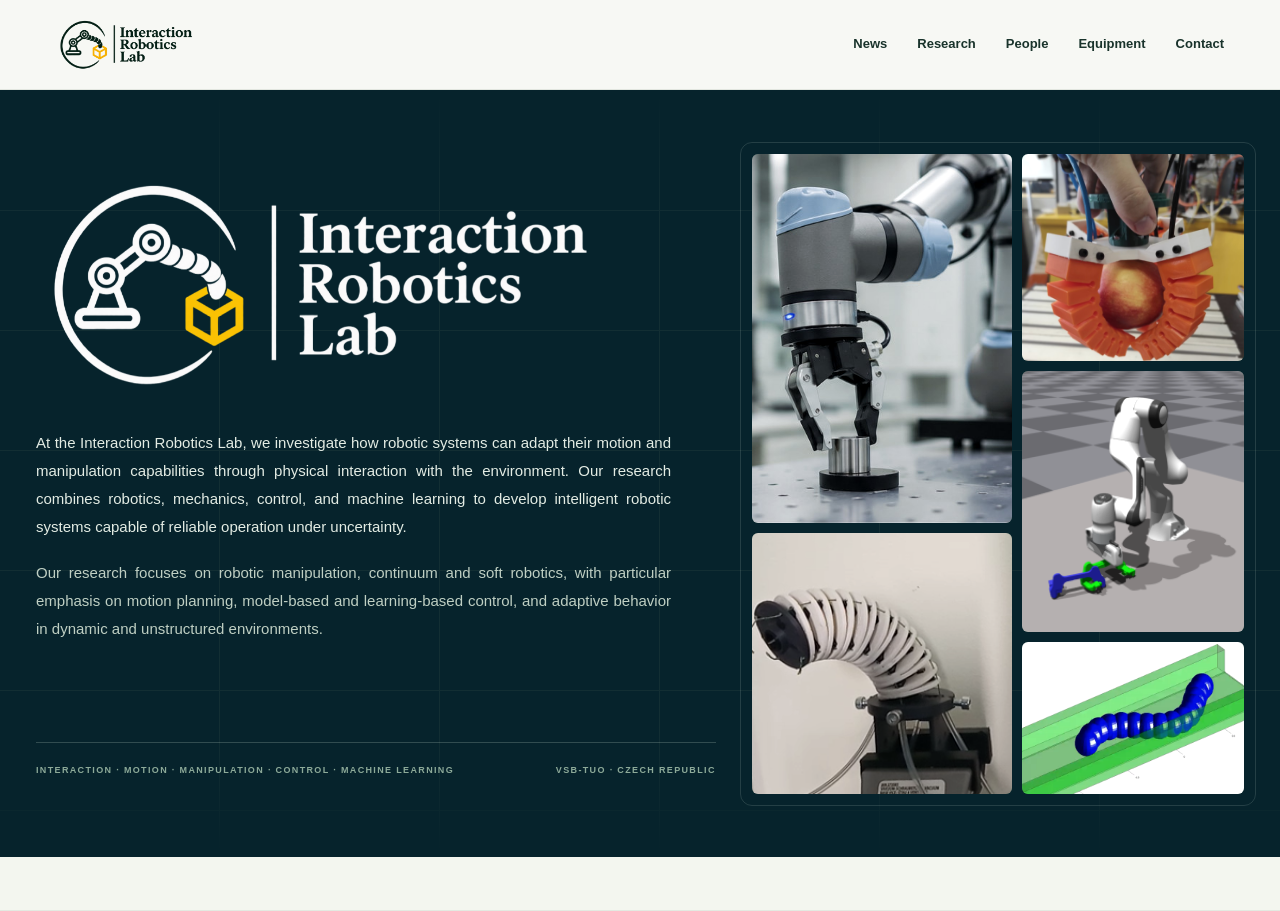
==== index.html @ 6614bdf3 "new" ====
<!DOCTYPE html>
<html lang="en">
 <head>
  <meta charset="utf-8"/>
  <meta content="width=device-width, initial-scale=1" name="viewport"/>
  <meta content="#f7f8f4" name="theme-color"/>
  <meta content="Interaction Robotics Lab — research in adaptive manipulation, continuum and soft robots, and learning-based control at VSB – Technical University of Ostrava." name="description"/>
  <title>
   Home | Interaction Robotics Lab | VSB – TUO
  </title>
  <link href="assets/basics/logo_white.png" rel="icon" type="image/svg+xml"/>
  <link href="style.css" rel="stylesheet"/>
  <link href="custom.css" rel="stylesheet"/>
  <script defer="" src="script.js">
  </script>
 </head>
 <body>
  <a class="skip-link" href="#main">
   Skip to content
  </a>
  <header class="site-header" id="top">
   <div class="container header-inner">
        <a aria-current="page"
            aria-label="Lab home"
            class="brand"
            href="index.html">

                <img src="assets/basics/logo_dark_full.png"
                    alt="Interaction Robotics Lab"
                    class="nav-logo">

            </a>
    <nav aria-label="Main navigation" class="nav" id="nav">
     <a href="news.html">
      News
     </a>
     <a href="research.html">
      Research
     </a>
     <!-- <a href="projects.html">
      Projects
     </a> -->
     <a href="people.html">
      People
     </a>
     <a href="equipment.html">
      Equipment
     </a>
     <a href="contact.html">
      Contact
     </a>
    </nav>
    <!-- <a class="header-cta" href="join.html">
     Join our lab
     <span aria-hidden="true">
      ↗
     </span>
    </a> -->
    <button aria-controls="mobile-nav" aria-expanded="false" aria-label="Toggle menu" class="menu-toggle" type="button">
     <span>
     </span>
     <span>
     </span>
    </button>
   </div>
   <nav aria-label="Mobile navigation" class="mobile-nav" hidden="" id="mobile-nav">
    <a href="news.html">
     News
    </a>
    <a href="research.html">
     Research
    </a>
    <!-- <a href="projects.html">
     Projects
    </a> -->
    <a href="people.html">
     People
    </a>
    <a href="equipment.html">
     Equipment
    </a>
    <a href="join.html">
     Join the lab
    </a>
    <a href="contact.html">
     Contact
    </a>
   </nav>
  </header>
  <main id="main">
   <!-- UPRAVY TEJTO STRANKY: Texty, odkazy a obrazky najdes priamo v HTML nizsie. CSS styly v custom.css / style.css. -->
   <section aria-labelledby="hero-title" class="hero">
    <div class="container hero-inner">
     <div class="hero-left">
      <div class="hero-lockup reveal" id="hero-lockup">
       <!-- Velke logo na uvodnej stranke. Cestu k obrazku zmenis v src. -->
       <img
        src="assets/basics/logo_light_full.png"
        alt="Interaction Robotics Lab"
        class="custom-hero-logo"
       />
       <h1 id="hero-title" class="wordmark-accessible-only">Interaction Robotics Lab</h1>
      </div>
      <div class="hero-copy reveal">
       <p class="hero-lead">
        At the Interaction Robotics Lab, we investigate how robotic systems can adapt their motion and manipulation capabilities through physical interaction with the environment. Our research combines robotics, mechanics, control, and machine learning to develop intelligent robotic systems capable of reliable operation under uncertainty.
       </p>
       <p class="hero-secondary">
        Our research focuses on robotic manipulation, continuum and soft robotics, with particular emphasis on motion planning, model-based and learning-based control, and adaptive behavior in dynamic and unstructured environments.
       <div class="hero-actions">
        <!-- <a class="button button-light" href="research.html">
         Explore our research
         <span aria-hidden="true">
          ↗
         </span>
        </a>
        <a class="button button-outline" href="join.html">
         Join the lab
         <span aria-hidden="true">
          ↗
         </span>
        </a> -->
       </div>
      </div>
      <div class="hero-signature">
       <span>
        INTERACTION · MOTION · MANIPULATION · CONTROL · MACHINE LEARNING
       </span>
       <span>
        VSB-TUO · CZECH REPUBLIC
       </span>
      </div>
     </div>
     <div aria-label="Illustrative robotics research image gallery" class="hero-gallery reveal" id="hero-gallery" role="group">
      <!-- OBRAZKY NA UVODE: kazdu cestu src mozes zmenit na vlastny subor v assets/ -->
      <figure class="gallery-tile">
       <img alt="Illustrative research scene: collaborative robot manipulating a cylindrical object" decoding="async" loading="eager" src="assets/hero-robotics-01.jpg"/>
      </figure>
      <figure class="gallery-tile">
       <img alt="Illustrative research scene: soft pneumatic gripper holding a strawberry" decoding="async" loading="lazy" src="assets/gripper.png"/>
      </figure>
      <figure class="gallery-tile">
       <img alt="Illustrative research scene: cable-driven continuum robot prototype" decoding="async" loading="lazy" src="assets/panda.png"/>
      </figure>
      <figure class="gallery-tile">
       <img alt="Illustrative research scene: robotic instrumentation and electronics" decoding="async" loading="lazy" src="assets/tdcr.png"/>
      </figure>
      <figure class="gallery-tile">
       <img alt="Illustrative research scene: flexible robot in contact with a soft object" decoding="async" loading="lazy" src="assets/snake.png
       "/>
      </figure>
      <!-- <span class="hero-photo-note">
       ILLUSTRATIVE IMAGERY · REPLACE WITH APPROVED LAB PHOTOS
      </span> -->
     </div>
    </div>
   </section>
   <section aria-label="Explore the laboratory" class="home-routes">
    <div class="container home-route-grid">
     <!-- <a class="home-route" href="research.html">
      <span class="route-index">
       01 / RESEARCH
      </span>
      <strong>
       Explore our science
      </strong>
      <span aria-hidden="true" class="route-arrow">
       ↗
      </span>
     </a> -->
     <!-- <a class="home-route" href="people.html">
      <span class="route-index">
       02 / PEOPLE
      </span>
      <strong>
       Meet the team
      </strong>
      <span aria-hidden="true" class="route-arrow">
       ↗
      </span>
     </a>
     <a class="home-route" href="join.html">
      <span class="route-index">
       03 / OPPORTUNITIES
      </span>
      <strong>
       Join the lab
      </strong>
      <span aria-hidden="true" class="route-arrow">
       ↗
      </span>
     </a> -->
    </div>
   </section>
   <section class="news-section section-pad" hidden="" id="news">
    <!-- NOVINKY: ked pridas zaznamy do #news-list, odstráň atribut hidden zo sekcie #news. -->
    <div class="container">
     <div class="section-head">
      <div>
       <div class="section-label">
        <span class="label-line">
        </span>
        <span>
         LAB NOTES
        </span>
       </div>
       <h2>
        Latest updates
       </h2>
      </div>
     </div>
     <div class="news-grid" id="news-list">
     </div>
    </div>
   </section>
  </main>
  <!-- <footer class="site-footer">
   <div class="container footer-top">
    <a class="footer-brand" href="index.html">
     <span class="brand-mark">
      <span>
      </span>
      <span>
      </span>
      <span>
      </span>
     </span>
     <strong>
      Interaction Robotics Lab
     </strong>
    </a> 
    <a class="back-top" href="#top">
     Back to top ↑
    </a>
   </div>
   <div class="container footer-bottom">
    <span>
     An emerging research initiative at VSB – Technical University of Ostrava.
    </span>
    <span>
     ©
     <span id="year">
      2026
     </span>
     <span>
      IR Lab
     </span>
     . All rights reserved.
    </span>
   </div>
  </footer>  -->
 </body>
</html>
---- style.css ----
:root {
  --paper:#f7f8f4;
  --white:#ffffff;
  --ink:#19332b;
  --ink-deep:#102c25;
  --muted:#647269;
  --line:#dce3dc;
  --green:#204d3f;
  --acid:#d0ed98;
  --warm:#edf1e9;
  --max:1380px;
  --radius:19px;
}
*,*::before,*::after{box-sizing:border-box}
html{scroll-behavior:smooth;scroll-padding-top:90px}
body{margin:0;background:var(--paper);color:var(--ink);font-family:Inter,"Helvetica Neue",Arial,sans-serif;-webkit-font-smoothing:antialiased;line-height:1.55}
body.nav-open{overflow:hidden}
a{color:inherit;text-decoration:none}
button{font:inherit}
button,a{-webkit-tap-highlight-color:transparent}
button:focus-visible,a:focus-visible{outline:3px solid #a0c967;outline-offset:4px}
::selection{background:#c5e9a0;color:var(--ink)}
.container{width:min(var(--max),calc(100% - 112px));margin-inline:auto}
.skip-link{position:absolute;left:-999px;top:0;background:var(--acid);padding:12px;z-index:1000}
.skip-link:focus{left:12px;top:12px}
.site-header{height:90px;position:sticky;top:0;z-index:99;background:rgba(247,248,244,.93);backdrop-filter:blur(18px);-webkit-backdrop-filter:blur(18px);border-bottom:1px solid rgba(224,229,221,.9)}
.header-inner{height:100%;display:flex;align-items:center;gap:40px}
.brand{display:flex;align-items:center;gap:11px;min-width:211px}
.brand-mark{position:relative;display:inline-flex;width:43px;height:40px;align-items:center;justify-content:center;flex-shrink:0}
.brand-mark>span{display:block;position:absolute;width:27px;height:27px;border:3px solid var(--ink);border-radius:50%;transform:rotate(-35deg) skewX(11deg)}
.brand-mark>span:nth-child(1){transform:translate(-8px,5px) scale(.7);border-color:#6d9683}
.brand-mark>span:nth-child(2){transform:translate(1px,-1px) scale(.87);border-color:var(--ink)}
.brand-mark>span:nth-child(3){transform:translate(9px,-7px) scale(.6);border-color:#a5cb7e}
.brand-type{display:flex;flex-direction:column;line-height:1.09}
.brand-type strong{font-size:21px;letter-spacing:-.075em;font-weight:800}
.brand-type small{font-size:8.1px;font-weight:800;letter-spacing:.18em;margin-top:5px}
.nav{display:flex;gap:30px;align-items:center;margin-left:auto}
.nav a{font-size:13px;font-weight:600;transition:color .2s;white-space:nowrap}
.nav a:hover{color:#75995e}
.header-cta{display:inline-flex;align-items:center;gap:20px;background:var(--ink-deep);color:white;padding:13px 19px;border-radius:8px;font-weight:650;font-size:13px;white-space:nowrap;transition:transform .2s,background .2s}
.header-cta:hover,.button-dark:hover{transform:translateY(-2px);background:#30624d}
.header-cta span{font-size:18px}
.menu-toggle,.mobile-nav{display:none}
.hero{display:grid;grid-template-columns:1.03fr .97fr;min-height:665px;gap:48px;padding-top:46px;padding-bottom:86px;align-items:center}
.hero-content{padding-top:24px;max-width:670px}
.eyebrow,.section-label{display:flex;align-items:center;gap:12px;font-size:11px;line-height:1.4;font-weight:800;letter-spacing:.135em}
.eyebrow{color:#567c5e}
.status-dot{display:inline-block;width:7px;height:7px;background:#76af63;box-shadow:0 0 0 5px #e0edd6;border-radius:50%;flex-shrink:0}
.hero h1{margin:34px 0 21px;font-size:clamp(59px,5.55vw,92px);line-height:1.03;letter-spacing:-.082em;font-weight:710;text-wrap:balance}
.hero h1 .accent-word{color:#8eae6f}
.hero-lead{max-width:585px;color:#5e6f65;font-size:17px;line-height:1.8;margin:0 0 33px}
.hero-actions{display:flex;align-items:center;gap:25px;flex-wrap:wrap}
.button{min-height:50px;padding:0 22px;display:inline-flex;align-items:center;justify-content:center;gap:20px;border-radius:7px;font-weight:700;font-size:13px;transition:transform .2s,background .2s}
.button span,.inline-link span{font-size:18px;font-weight:500}
.button-dark{background:var(--ink-deep);color:#fff}
.button-text{padding-left:0;padding-right:0}
.button-text:hover{transform:translateX(3px)}
.hero-bottom{margin-top:68px;display:flex;align-items:center;gap:17px;color:#7a897d;font-size:10px;font-weight:800;letter-spacing:.16em;white-space:nowrap}
.hero-bottom b{font-weight:400;color:#c3cfc5;margin:0 7px}
.hero-rule{display:block;width:36px;height:1px;background:#8ea792}
.hero-visual{position:relative;overflow:hidden;background:radial-gradient(circle at 67% 36%,#2d5e4a 0,#1b4339 30%,#0e2923 77%);height:min(620px,48vw);min-height:560px;border-radius:9px;isolation:isolate;box-shadow:0 27px 54px rgba(21,52,41,.12)}
.hero-visual:before{position:absolute;inset:0;content:"";background-image:linear-gradient(rgba(209,238,192,.042) 1px,transparent 1px),linear-gradient(90deg,rgba(209,238,192,.042) 1px,transparent 1px);background-size:39px 39px;mask-image:linear-gradient(to bottom,transparent,#000 15%,#000 80%,transparent)}
.hero-visual:after{content:"";position:absolute;right:-120px;top:-130px;width:360px;height:360px;border-radius:50%;background:radial-gradient(circle,rgba(167,209,121,.13),transparent 70%)}
.visual-topline,.visual-bottomline{position:absolute;display:flex;justify-content:space-between;align-items:center;left:27px;right:27px;z-index:4;color:#cde0d3;font-size:9px;letter-spacing:.16em;font-weight:700}
.visual-topline{top:29px}
.visual-bottomline{bottom:26px}
.live-dot{width:6px;height:6px;border-radius:50%;background:var(--acid);display:inline-block;margin-right:8px;box-shadow:0 0 10px #bfe790}
.hero-robot{position:absolute;inset:0;width:100%;height:100%;z-index:2;transform:translateY(2%) scale(1.02);filter:saturate(.93)}
.visual-orbit{position:absolute;border:1px solid rgba(204,239,191,.12);border-radius:50%;width:510px;height:510px;top:10%;left:5%;transform:rotate(-25deg)}
.orbit-two{width:385px;height:385px;top:20%;left:17%;border-style:dashed;opacity:.6}
.visual-corner{width:16px;height:16px;position:absolute;z-index:3;border-color:#b4cda8;border-style:solid;opacity:.5}
.corner-tl{left:18px;top:69px;border-width:1px 0 0 1px}.corner-tr{right:18px;top:69px;border-width:1px 1px 0 0}.corner-bl{bottom:67px;left:18px;border-width:0 0 1px 1px}.corner-br{bottom:67px;right:18px;border-width:0 1px 1px 0}
.section-pad{padding-top:118px;padding-bottom:126px}
.section-label{color:#607666;margin-bottom:20px}
.label-line{display:block;width:26px;height:1px;background:#94ac94}
.section-head{display:flex;justify-content:space-between;align-items:end;gap:55px;margin-bottom:54px}
h2{font-size:clamp(36px,4vw,59px);line-height:1.09;letter-spacing:-.065em;margin:0;font-weight:670;text-wrap:balance}
.section-head h2{max-width:700px}
.section-head>p{max-width:390px;margin:0 0 5px;color:var(--muted);font-size:14px;line-height:1.83}
.about-section{background:#eaf0e6}
.about-grid{display:grid;grid-template-columns:32% 68%;gap:14px}
.about-copy{max-width:845px}
.about-copy h2{font-size:clamp(41px,4.5vw,69px)}
.about-copy>p{font-size:20px;line-height:1.74;color:#50665b;max-width:830px;margin:28px 0}
.about-note{display:flex;align-items:start;gap:19px;max-width:700px;margin-top:41px;padding-top:25px;border-top:1px solid #cfdbcd;font-size:15px;line-height:1.7}
.asterisk{font-size:27px;line-height:1;color:#7e9d69}
.research-section{background:var(--paper)}
.research-grid{display:grid;grid-template-columns:repeat(4,minmax(0,1fr));gap:12px}
.research-card{display:flex;flex-direction:column;min-height:307px;padding:30px 25px 25px;background:#fff;border:1px solid #e5ebe3;border-radius:8px;transition:transform .25s,box-shadow .25s}
.research-card:hover{transform:translateY(-4px);box-shadow:0 18px 36px rgba(31,62,43,.08)}
.research-card .research-num{font-size:12px;font-weight:700;color:#83a475;letter-spacing:.05em}
.research-card .research-icon{display:flex;align-items:center;justify-content:center;margin-top:24px;margin-bottom:18px;width:52px;height:52px;border:1px solid #dce7d7;border-radius:12px;font-size:26px;color:#3a624f}
.research-card h3{font-size:21px;line-height:1.22;letter-spacing:-.04em;margin:0 0 12px;font-weight:690}
.research-card p{font-size:13px;line-height:1.7;color:#728077;margin:0}
.research-card .research-tag{font-size:9px;font-weight:800;letter-spacing:.13em;color:#8aa17d;margin-top:auto;padding-top:23px}
.statement-section{background:#153c32;color:white;overflow:hidden}
.statement-inner{min-height:345px;display:flex;align-items:center;justify-content:center;position:relative;gap:70px}
.statement-symbol{font-size:80px;color:#cbeb9e;line-height:1}
.statement-inner p{font-weight:620;font-size:clamp(30px,4.2vw,61px);letter-spacing:-.065em;line-height:1.25;margin:0}
.statement-inner em{font-style:normal;color:#cce994}
.statement-small{position:absolute;bottom:33px;right:0;font-size:9px;letter-spacing:.15em;color:#9eb4a3}
.projects-section{background:#f2f5ef}
.project-grid{display:grid;grid-template-columns:repeat(3,minmax(0,1fr));gap:18px}
.project-card{border-radius:8px;overflow:hidden;background:white;border:1px solid #e1e8dd;display:flex;flex-direction:column;transition:transform .2s,box-shadow .2s}
.project-card:hover{transform:translateY(-4px);box-shadow:0 18px 38px rgba(25,49,36,.075)}
.project-visual{height:245px;display:flex;align-items:center;justify-content:center;position:relative;overflow:hidden;background:#dce9d8}
.project-visual.manipulation{background:radial-gradient(circle at 72% 28%,#d6f0af,#b6d6bf 55%,#8dac9d)}
.project-visual.continuum{background:radial-gradient(circle at 20% 77%,#daf2b7,#b8d2c6 55%,#91b3a9)}
.project-visual.sensing{background:radial-gradient(circle at 70% 70%,#d2e8b7,#b3d8c3 58%,#97bca7)}
.project-visual svg{width:100%;height:100%;filter:drop-shadow(0 11px 15px rgba(32,75,55,.17));transition:transform .5s}
.project-card:hover svg{transform:scale(1.04)}
.project-visual:after{content:"";position:absolute;inset:0;background-image:linear-gradient(rgba(255,255,255,.23) 1px,transparent 1px),linear-gradient(90deg,rgba(255,255,255,.23) 1px,transparent 1px);background-size:32px 32px;pointer-events:none;mix-blend-mode:soft-light}
.project-visual .visual-id{position:absolute;z-index:1;top:19px;left:20px;font-size:10px;font-weight:750;letter-spacing:.1em;color:#2a5645}
.project-body{padding:27px 27px 24px;display:flex;flex-direction:column;flex:1}
.project-label{font-size:9px;font-weight:800;letter-spacing:.16em;color:#829975;margin-bottom:10px}
.project-body h3{font-size:24px;letter-spacing:-.049em;line-height:1.17;font-weight:680;margin:0 0 12px}
.project-body p{font-size:13px;line-height:1.75;color:#6a796e;margin:0 0 25px;flex:1}
.chips{display:flex;gap:7px;flex-wrap:wrap}
.chip{border:1px solid #dfe8dc;padding:5px 10px;border-radius:30px;font-size:10px;font-weight:600;color:#6b7e6c}
.team-section{background:var(--paper)}
.team-grid{display:grid;grid-template-columns:.94fr 1.06fr;gap:100px;align-items:start}
.team-intro h2{max-width:510px}
.team-intro p{max-width:470px;margin:25px 0 31px;color:var(--muted);font-size:15px;line-height:1.86}
.inline-link{display:inline-flex;gap:14px;align-items:center;font-size:14px;font-weight:750;border-bottom:1px solid #718e6f;padding-bottom:8px}
.inline-link:hover{color:#658a5a}
.team-people{display:grid;grid-template-columns:repeat(2,minmax(0,1fr));gap:15px}
.person-card{border:1px solid #e1e7df;border-radius:8px;background:white;padding:20px;min-height:288px;display:flex;flex-direction:column}
.person-avatar{height:142px;display:flex;justify-content:center;align-items:center;background:linear-gradient(140deg,#e3ece1,#c5d9c8);color:#547562;border-radius:5px;font-size:51px;font-weight:630;letter-spacing:-.095em;margin-bottom:18px}
.person-card h3{font-size:19px;letter-spacing:-.04em;margin:0 0 2px}
.person-role{font-size:11px;font-weight:750;color:#779771;letter-spacing:.04em}
.person-description{font-size:12px;color:#6e8071;line-height:1.55;margin:10px 0 0}
.person-url{margin-top:8px;font-size:12px;text-decoration:underline}
.person-placeholder{background:#e9f0e6;align-items:center;justify-content:center;text-align:center;border-style:dashed;min-height:288px;padding:35px}
.person-placeholder .plus{display:flex;width:60px;height:60px;border:1px solid #bcd3b5;border-radius:50%;align-items:center;justify-content:center;font-size:34px;color:#829e78;margin-bottom:18px}
.person-placeholder h3{font-size:18px}
.person-placeholder p{font-size:12px;color:#728873;max-width:180px}
.join-section{background:#12382f;color:#fff}
.join-top{display:grid;grid-template-columns:1fr 1fr;gap:60px;margin-bottom:55px}
.join-top h2{max-width:660px;font-size:clamp(43px,4.7vw,74px)}
.section-label.light{color:#bcd69d}
.section-label.light .label-line{background:#bcd69d}
.join-top>p{margin:45px 0 0;color:#b6ccbe;font-size:15px;line-height:1.84;max-width:540px}
.role-list{border-top:1px solid #4e6c5c}
.role-item{display:grid;grid-template-columns:60px 1fr 1.25fr 38px;gap:23px;align-items:center;min-height:112px;padding:19px 4px;border-bottom:1px solid #4e6c5c}
.role-index{font-size:12px;color:#9dbbad}
.role-name{font-size:24px;font-weight:640;letter-spacing:-.04em;line-height:1.2}
.role-desc span{display:block;font-weight:760;letter-spacing:.04em;font-size:11px;color:#c4eaa0;margin-bottom:5px}
.role-desc p{font-size:12px;line-height:1.5;color:#b0c3b8;margin:0}
.role-arrow{font-size:29px;color:#c5e998;text-align:right}
.join-footnote{font-size:11px;color:#a5bbae;letter-spacing:.02em;margin-top:26px;display:flex;align-items:center;gap:14px}
.join-footnote .status-dot{background:#b9da89;box-shadow:none}
.pub-section{background:#eaf0e6}
.pub-grid{display:grid;grid-template-columns:1fr 1fr;gap:85px}
.pub-content>p{font-size:16px;color:#52695b;line-height:1.8;margin:0 0 28px}
.pub-empty{border-top:1px solid #cbd8ca;padding-top:24px;font-size:13px;color:#617766}
.publication{padding:20px 0;border-top:1px solid #c4d4c7}
.publication h3{font-size:17px;line-height:1.4;margin:0 0 7px}
.publication p{font-size:12px;color:#657d68;margin:0 0 7px}
.publication a{font-size:12px;text-decoration:underline}
.news-section{background:var(--paper)}
.news-grid{display:grid;grid-template-columns:repeat(3,1fr);gap:17px}
.news-card{padding:27px;background:white;border:1px solid #dfe7de;border-radius:8px}
.news-card time{font-size:10px;color:#789374;letter-spacing:.08em;font-weight:750}
.news-card h3{font-size:20px;line-height:1.3;margin:15px 0 10px;letter-spacing:-.04em}
.news-card p{font-size:13px;line-height:1.7;color:#627467}
.contact-section{background:#fff}
.contact-grid{display:grid;grid-template-columns:1fr .83fr;gap:90px;align-items:center}
.contact-grid h2{max-width:650px}
.contact-grid p{font-size:16px;max-width:560px;line-height:1.8;color:#647569;margin:24px 0 30px}
.contact-actions{display:flex;gap:10px;flex-wrap:wrap}
.contact-note{font-size:12px;color:#819084;margin-top:17px}
.contact-card{background:#e6eee2;border-radius:7px;padding:42px;min-height:330px;display:flex;flex-direction:column;position:relative}
.contact-card-kicker{font-size:10px;letter-spacing:.15em;color:#718b70;font-weight:800;margin-bottom:10px}
.contact-card strong{font-size:27px;line-height:1.2;letter-spacing:-.05em;max-width:330px}
.contact-card-divider{height:1px;background:#c6d6c8;margin:29px 0}
.contact-card-symbol{position:absolute;right:37px;top:32px;font-size:36px;color:#71916e;font-weight:300}
.site-footer{background:#102b24;color:#fff;padding:34px 0}
.footer-top,.footer-bottom{display:flex;align-items:center;justify-content:space-between;gap:30px}
.footer-top{padding-bottom:32px;border-bottom:1px solid #355347}
.footer-brand{display:flex;align-items:center;gap:12px;font-size:20px;letter-spacing:-.045em}
.footer-brand .brand-mark>span{border-color:#c5e49a}
.back-top{font-size:12px;color:#cce7af}
.footer-bottom{padding-top:26px;color:#91aa9a;font-size:11px}
.reveal{animation:riseIn .65s both}
@keyframes riseIn{from{transform:translateY(12px);opacity:0}to{transform:translateY(0);opacity:1}}
@media(max-width:1200px){.container{width:min(var(--max),calc(100% - 72px))}.header-inner{gap:16px}.brand{min-width:180px}.nav{gap:18px}.hero{gap:28px}.hero h1{font-size:clamp(58px,5.7vw,79px)}.hero-visual{min-height:480px}.team-grid{gap:40px}.section-pad{padding:100px 0}.research-card{padding:24px 18px}.research-card h3{font-size:19px}}
@media(max-width:1000px){.nav,.header-cta{display:none}.header-inner{justify-content:space-between}.menu-toggle{display:flex;flex-direction:column;justify-content:center;gap:7px;width:45px;height:45px;border:1px solid var(--line);border-radius:5px;background:white;align-items:center;cursor:pointer}.menu-toggle span{width:21px;height:2px;background:var(--ink);transition:transform .2s}.menu-toggle[aria-expanded="true"] span:first-child{transform:translateY(4.5px) rotate(45deg)}.menu-toggle[aria-expanded="true"] span:last-child{transform:translateY(-4.5px) rotate(-45deg)}.mobile-nav:not([hidden]){display:flex;position:absolute;top:90px;left:0;right:0;background:var(--paper);box-shadow:0 20px 30px rgba(0,0,0,.11);flex-direction:column;padding:22px 36px 27px;gap:16px;max-height:calc(100vh - 90px);overflow:auto}.mobile-nav a{font-size:16px;font-weight:650}.hero{min-height:auto;grid-template-columns:1fr 1fr}.hero h1{font-size:clamp(49px,6vw,67px)}.hero-lead{font-size:15px}.hero-visual{height:560px}.research-grid{grid-template-columns:repeat(2,1fr)}.research-card{min-height:268px}.project-grid{gap:12px}.project-body{padding:22px}.project-body h3{font-size:21px}.team-grid{grid-template-columns:1fr}.team-intro h2{max-width:700px}.team-people{max-width:700px}.role-item{grid-template-columns:35px 1fr 1fr 25px}.contact-grid{gap:45px}}
@media(max-width:740px){.container{width:calc(100% - 40px)}.site-header{height:74px}.mobile-nav:not([hidden]){top:74px}.brand-type strong{font-size:19px}.hero{padding-top:47px;padding-bottom:69px;grid-template-columns:1fr;gap:44px}.hero-content{padding:0}.hero h1{font-size:clamp(51px,10.5vw,75px);margin:24px 0 19px}.hero-lead{font-size:16px;line-height:1.75}.hero-bottom{margin-top:40px;font-size:8.5px}.hero-visual{height:490px;min-height:0}.hero-robot{transform:translateY(2%) scale(1)}.section-pad{padding:76px 0}.section-label{margin-bottom:15px}.section-head{display:block;margin-bottom:31px}.section-head h2{margin-bottom:21px}.section-head>p{max-width:650px}.about-grid{grid-template-columns:1fr}.about-copy h2{font-size:clamp(39px,8vw,55px)}.about-copy>p{font-size:17px}.about-note{font-size:14px}.statement-inner{min-height:270px;gap:23px;justify-content:start}.statement-symbol{font-size:37px}.statement-inner p{font-size:clamp(28px,6vw,45px)}.statement-small{bottom:22px}.project-grid{grid-template-columns:1fr;gap:16px}.project-visual{height:240px}.project-body{padding:24px}.project-body h3{font-size:24px}.join-top,.pub-grid,.contact-grid{grid-template-columns:1fr;gap:17px}.join-top>p{margin:0}.join-top{margin-bottom:34px}.role-item{grid-template-columns:26px 1fr 24px;gap:15px}.role-desc{grid-column:2;grid-row:2}.role-arrow{grid-column:3;grid-row:1}.role-item{padding:24px 0;min-height:112px}.role-name{font-size:23px}.contact-card{min-height:270px;margin-top:30px}.footer-bottom{align-items:flex-start;flex-direction:column;gap:9px}}
@media(max-width:465px){.container{width:calc(100% - 32px)}.hero h1{font-size:clamp(48px,12vw,61px)}.hero-actions{gap:14px}.button{padding:0 15px;gap:12px}.button-text{padding:0}.hero-visual{height:385px}.visual-topline,.visual-bottomline{left:17px;right:17px;font-size:7px}.hero-robot{transform:translateY(0) scale(1.08)}.research-grid{grid-template-columns:1fr}.research-card{min-height:220px}.team-people{gap:10px}.person-card{padding:12px;min-height:275px}.person-avatar{height:110px;font-size:38px}.person-card h3{font-size:16px}.person-placeholder{padding:16px}.person-placeholder h3{font-size:16px}.person-description{font-size:11px}.contact-card{padding:30px}.contact-card strong{font-size:23px}.contact-card-symbol{right:20px;top:20px}}
@media(prefers-reduced-motion:reduce){html{scroll-behavior:auto}*,*::before,*::after{animation-duration:.01ms!important;transition-duration:.01ms!important}}

.hero-photo{position:absolute;inset:0;width:100%;height:100%;object-fit:cover;z-index:2;filter:saturate(.9)}
.project-photo{position:absolute;inset:0;width:100%!important;height:100%!important;object-fit:cover;z-index:0;filter:none!important}
.person-photo{width:100%;height:100%;object-fit:cover;border-radius:5px}


/* -----------------------------------------------------------
   Landing layout: prominent mark and description on the left;
   an editable five-image editorial collage on the right.
   All imagery is illustrative until approved lab images replace it.
   ----------------------------------------------------------- */
.hero{
  display:block;
  min-height:0;
  padding:0;
  background:radial-gradient(circle at 88% 10%,rgba(74,121,97,.15),transparent 35%),#102820;
  color:#f3f8f1;
  position:relative;
  isolation:isolate;
  overflow:hidden;
}
.hero::before{
  content:"";position:absolute;inset:0;opacity:.18;pointer-events:none;
  background-image:linear-gradient(90deg,transparent calc(100% - 1px),#4c6257 calc(100% - 1px)),linear-gradient(0deg,transparent calc(100% - 1px),#4c6257 calc(100% - 1px));
  background-size:95px 95px;
  mask-image:linear-gradient(to bottom,transparent,black 17%,black 83%,transparent);
}
.hero-inner{
  position:relative;z-index:1;
  width:min(1460px,calc(100% - 112px));
  margin-inline:auto;
  display:grid;grid-template-columns:minmax(0,1.14fr) minmax(0,.86fr);
  gap:clamp(34px,4.2vw,70px);
  align-items:center;
  padding-top:64px;
  padding-bottom:63px;
}
.hero-left{min-width:0;display:flex;flex-direction:column;align-items:flex-start}
.hero-lockup{width:100%;display:flex;align-items:center;gap:clamp(18px,2vw,32px);min-height:203px}
.hero-emblem{width:clamp(122px,11vw,168px);height:auto;flex:none;aspect-ratio:1;display:block}
.hero-emblem svg{width:100%;height:100%;display:block}
.hero .hero-wordmark{
  margin:0;min-width:0;display:flex;flex-direction:column;
  font-family:Inter,'Helvetica Neue',Arial,sans-serif;
  font-size:clamp(46px,4.15vw,69px);
  font-weight:320;line-height:1.065;letter-spacing:-.062em;
  color:#f7faf3;text-wrap:nowrap;
}
.hero-wordmark span{display:block;white-space:nowrap}
.hero-wordmark span:nth-child(2){letter-spacing:-.057em}
.hero-wordmark span:nth-child(3){letter-spacing:-.038em}
.custom-hero-logo{width:100%;max-width:630px;max-height:280px;object-fit:contain;object-position:left center}
.custom-hero-logo[hidden],.hero-emblem[hidden]{display:none!important}
.wordmark-accessible-only{position:absolute!important;width:1px!important;height:1px!important;padding:0!important;margin:-1px!important;overflow:hidden!important;clip:rect(0,0,0,0)!important;white-space:nowrap!important;border:0!important}
.hero-copy{width:100%;max-width:645px;margin-top:31px}
.hero .hero-lead,.hero .hero-secondary{
  margin:0;max-width:635px;font-size:16px;line-height:1.86;
  color:#e3ece4;font-weight:390;
}
.hero .hero-secondary{margin-top:19px;color:#bfcfc3}
.hero .hero-actions{margin-top:34px;gap:13px}
.hero .button-light{background:#e8efdf;color:#13382a}
.hero .button-light:hover{background:#d6ecb6;transform:translateY(-2px)}
.hero .button-outline{background:transparent;color:#eef6ec;border:1px solid #648173}
.hero .button-outline:hover{background:rgba(255,255,255,.09);transform:translateY(-2px)}
.hero-signature{
  width:100%;margin-top:65px;padding-top:21px;
  border-top:1px solid rgba(199,224,208,.22);display:flex;flex-wrap:wrap;
  gap:9px 20px;justify-content:space-between;
  color:#8daa99;font-size:9px;font-weight:700;letter-spacing:.15em;
}
/* The reference-style mosaic uses five independent image tiles. */
.hero-gallery{
  width:100%;height:min(635px,46vw);min-height:485px;
  display:grid;grid-template-columns:1.08fr .92fr;grid-template-rows:repeat(12,minmax(0,1fr));
  gap:10px;align-self:center;min-width:0;overflow:visible;position:relative;
}
.hero-gallery::after{
  content:"";position:absolute;inset:-12px;border:1px solid rgba(240,249,236,.13);border-radius:12px;pointer-events:none;
}
.gallery-tile{position:relative;min-width:0;min-height:0;overflow:hidden;background:#23473c;border-radius:6px;margin:0}
.gallery-tile img{width:100%;height:100%;display:block;object-fit:cover;object-position:center center;filter:saturate(.86) contrast(1.05);transition:transform .55s ease,filter .3s ease}
.gallery-tile:hover img{transform:scale(1.045);filter:saturate(1) contrast(1.04)}
.gallery-tile:nth-child(1){grid-column:1;grid-row:1/8}
.gallery-tile:nth-child(2){grid-column:2;grid-row:1/5}
.gallery-tile:nth-child(3){grid-column:2;grid-row:5/10}
.gallery-tile:nth-child(4){grid-column:1;grid-row:8/13}
.gallery-tile:nth-child(5){grid-column:2;grid-row:10/13}
.gallery-tile:nth-child(1) img{object-position:54% 50%}
.gallery-tile:nth-child(2) img{object-position:52% 45%}
.gallery-tile:nth-child(3) img{object-position:55% 50%}
.gallery-tile:nth-child(4) img{object-position:55% 47%}
.gallery-tile:nth-child(5) img{object-position:55% 58%}
.hero-photo-note{position:absolute;right:2px;bottom:-30px;white-space:nowrap;font-size:9px;letter-spacing:.1em;color:#9cb7a7}
@media(max-width:1320px){
  .hero-inner{width:calc(100% - 72px);grid-template-columns:minmax(0,1.16fr) minmax(0,.84fr);gap:36px}
  .hero-emblem{width:128px}
  .hero .hero-wordmark{font-size:clamp(43px,4.25vw,60px)}
  .hero .hero-lead,.hero .hero-secondary{font-size:15px}
  .hero-gallery{min-height:480px;height:50vw}
}
@media(max-width:1070px){
  .hero-inner{grid-template-columns:minmax(0,1fr);max-width:800px;padding-top:61px;padding-bottom:75px;gap:50px}
  .hero-lockup{min-height:0}
  .hero-emblem{width:170px}
  .hero .hero-wordmark{font-size:clamp(53px,7vw,78px)}
  .hero-copy{max-width:780px;margin-top:28px}
  .hero .hero-lead,.hero .hero-secondary{max-width:765px;font-size:17px}
  .hero-signature{margin-top:38px}
  .hero-gallery{height:540px;min-height:0;max-width:720px;grid-template-columns:1.08fr .92fr;justify-self:center}
}
@media(max-width:740px){
  .hero{padding:0}
  .hero-inner{width:calc(100% - 40px);padding-top:43px;padding-bottom:70px;gap:34px}
  .hero-lockup{gap:14px;align-items:center}
  .hero-emblem{width:clamp(95px,24vw,142px);height:auto}
  .hero .hero-wordmark{font-size:clamp(35px,7.8vw,58px);line-height:1.08}
  .hero-copy{margin-top:32px}
  .hero .hero-lead,.hero .hero-secondary{font-size:15px;line-height:1.76}
  .hero .hero-actions{margin-top:26px}
  .hero-signature{margin-top:38px;font-size:8px}
  .hero-gallery{height:470px;min-height:0;gap:8px}
}
@media(max-width:465px){
  .hero-inner{width:calc(100% - 32px);padding-top:34px;gap:33px}
  .hero-lockup{gap:10px}
  .hero-emblem{width:96px}
  .hero .hero-wordmark{font-size:clamp(30px,8vw,37px)}
  .hero-copy{margin-top:29px}
  .hero-gallery{height:340px;gap:6px}
  .hero .hero-actions{flex-wrap:wrap;gap:10px}
  .hero .button{min-height:46px;font-size:12px;padding:0 13px;gap:12px}
  .hero-photo-note{bottom:-23px;font-size:8px}
}

.hero-gallery[hidden]{display:none!important}


/* Multi-page site: internal pages share the header/footer and existing grid styles. */
.nav a[aria-current="page"]{color:#255c48;position:relative}
.nav a[aria-current="page"]::after{content:"";position:absolute;left:0;right:0;bottom:-15px;height:2px;background:#7baa74;border-radius:2px}
.mobile-nav a[aria-current="page"]{color:#37785a;font-weight:800}
.site-header .header-cta[aria-current="page"]{background:#3b7358}
.subpage-banner{background:#122e27;color:#edf5e9;padding:44px 0 50px;position:relative;overflow:hidden}
.subpage-banner::before{content:"";position:absolute;right:4%;top:-110px;width:360px;height:360px;border:1px solid rgba(201,233,189,.16);border-radius:50%}
.subpage-banner::after{content:"";position:absolute;right:11%;top:-60px;width:260px;height:260px;border:1px dashed rgba(201,233,189,.16);border-radius:50%}
.subpage-banner-inner{display:flex;align-items:flex-end;justify-content:space-between;gap:30px;position:relative;z-index:1}
.subpage-kicker{display:flex;align-items:center;gap:12px;color:#bbd6b6;font-size:10px;font-weight:800;letter-spacing:.18em}
.subpage-line{width:22px;height:1px;background:#b5d5ae}.subpage-separator{color:#718c79}
.subpage-statement{font-size:clamp(30px,3.7vw,56px);letter-spacing:-.056em;line-height:1.06;font-weight:640;margin:17px 0 12px;max-width:730px}
.subpage-subtitle{font-size:14px;line-height:1.8;color:#c3d4c9;max-width:675px;margin:0}
.subpage-number{font-size:12px;letter-spacing:.14em;font-weight:800;color:#95b5a5;white-space:nowrap}
.subpage-banner+.section-pad{padding-top:91px}
/* Subpages are individually addressable documents, not sections of one scrolling document. */
.home-routes{background:#f3f6ef;border-bottom:1px solid #e3eae1;padding:22px 0 31px}
.home-route-grid{display:grid;grid-template-columns:repeat(3,minmax(0,1fr));gap:14px}
.home-route{position:relative;display:flex;flex-direction:column;gap:13px;min-height:124px;border:1px solid #dee7dc;background:#fff;border-radius:7px;padding:20px 24px;transition:box-shadow .25s,transform .25s}
.home-route:hover{box-shadow:0 12px 24px rgba(15,50,29,.08);transform:translateY(-3px)}
.route-index{font-size:9px;font-weight:850;letter-spacing:.13em;color:#7a947c}
.home-route strong{font-size:19px;line-height:1.2;letter-spacing:-.035em;max-width:83%}
.route-arrow{position:absolute;right:20px;bottom:20px;font-size:21px;color:#39785a}
@media(max-width:740px){
 .subpage-banner{padding:33px 0 40px}.subpage-banner-inner{gap:15px}.subpage-statement{font-size:clamp(30px,7vw,43px)}
 .subpage-subtitle{font-size:13px}.subpage-number{align-self:start;font-size:10px}
 .subpage-banner+.section-pad{padding-top:64px}
 .home-route-grid{grid-template-columns:1fr}.home-route{min-height:97px;gap:9px;padding:19px 20px}
}
@media(max-width:465px){.subpage-number{display:none}.subpage-banner::before{right:-130px}}
---- custom.css ----
/*
  JEDNODUCHE UPRAVY VZHLADU
  ------------------------
  Tento subor sa nacitava PO style.css a prepise jeho zvolene pravidla.
  Tu mozes menit farby, rozmery aj styl bez zasahu do rozsiahleho style.css.
*/

:root {
  --paper: #f7f8f4;        /* svetle pozadie */
  --ink: #19332b;          /* tmavy text */
  --ink-deep: #102c25;     /* tmave tlacidla */
  --acid: #d0ed98;         /* akcent */
}

/* PRIKLAD - odkomentuj pre zmenu vysky mozaiky na hlavnej stranke:
.hero-gallery { height: 590px; }
*/

/* PRIKLAD - odkomentuj pre upravu velkosti vlastneho loga:
.custom-hero-logo { max-width: 570px; max-height: 240px; }
*/
.hero {
    background: #06232C;
}

.nav-logo {
    width: 140px;
    height: 65px;
    object-fit: contain;
    display: block;
}

/* Velke logo na hlavnej stranke */
.custom-hero-logo {
    display: block;
    width: 100%;
    max-width: 570px;
    height: auto;
    object-fit: contain;
}

.hero-lead,
.hero-secondary {
    text-align: justify;
    hyphens: auto;
}

/* Mriezka na pozadi uvodnej stranky */
.hero::before {
    background-size: 220px 120px;
}

/* Rovnaka farba pozadia ako na uvodnej stranke */
.subpage-banner {
    background: #06232C;
    position: relative;
    overflow: hidden;
}

/* Mriezka ako na uvodnej stranke */
.subpage-banner::before {
    content: "";
    position: absolute;
    inset: 0;
    background-image:
        linear-gradient(rgba(255,255,255,0.06) 1px, transparent 1px),
        linear-gradient(90deg, rgba(255,255,255,0.06) 1px, transparent 1px);
    background-size: 100px 100px;
    pointer-events: none;
}

/* Text a ostatne prvky zostanu nad mriezkou */
.subpage-banner-inner {
    position: relative;
    z-index: 1;
}

/* ========================================
   JEDNOTNE NADPISY VSETKYCH PODSTRANOK
   ======================================== */

/* Desktop */
@media (min-width: 900px) {
    .subpage-banner .subpage-statement {
        font-size: 40px;
        font-weight: 600;
        line-height: 1.2;
        max-width: none;
        width: max-content;
        white-space: nowrap;
    }
}

/* Tablet a mobil */
@media (max-width: 899px) {
    .subpage-banner .subpage-statement {
        font-size: clamp(28px, 4vw, 38px);
        font-weight: 600;
        line-height: 1.2;
        width: auto;
        max-width: 100%;
        white-space: normal;
    }
}
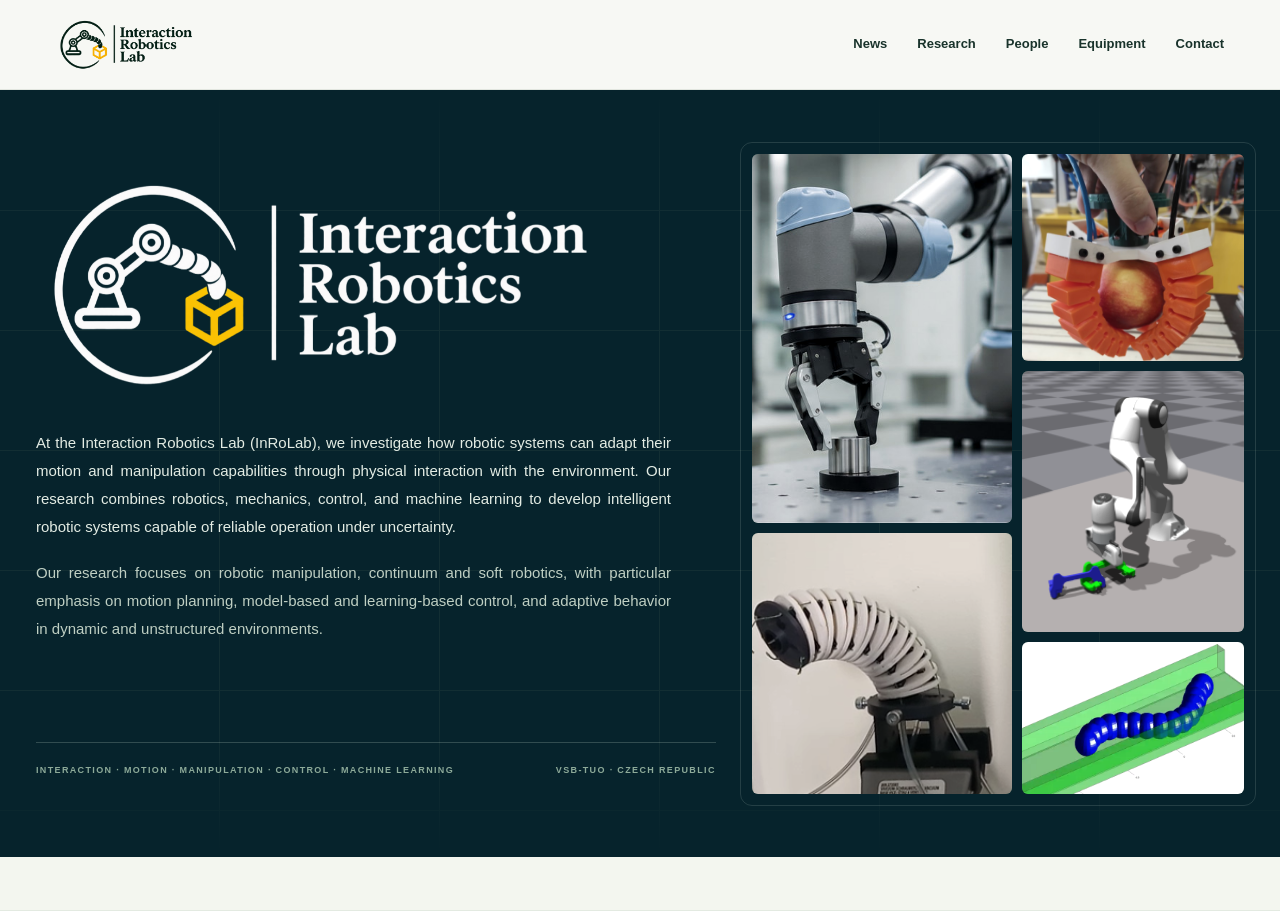
==== commit b8771511: "index" ====
--- a/index.html
+++ b/index.html
@@ -103,7 +103,7 @@
       </div>
       <div class="hero-copy reveal">
        <p class="hero-lead">
-        At the Interaction Robotics Lab, we investigate how robotic systems can adapt their motion and manipulation capabilities through physical interaction with the environment. Our research combines robotics, mechanics, control, and machine learning to develop intelligent robotic systems capable of reliable operation under uncertainty.
+        At the Interaction Robotics Lab (InRoLab), we investigate how robotic systems can adapt their motion and manipulation capabilities through physical interaction with the environment. Our research combines robotics, mechanics, control, and machine learning to develop intelligent robotic systems capable of reliable operation under uncertainty.
        </p>
        <p class="hero-secondary">
         Our research focuses on robotic manipulation, continuum and soft robotics, with particular emphasis on motion planning, model-based and learning-based control, and adaptive behavior in dynamic and unstructured environments.
